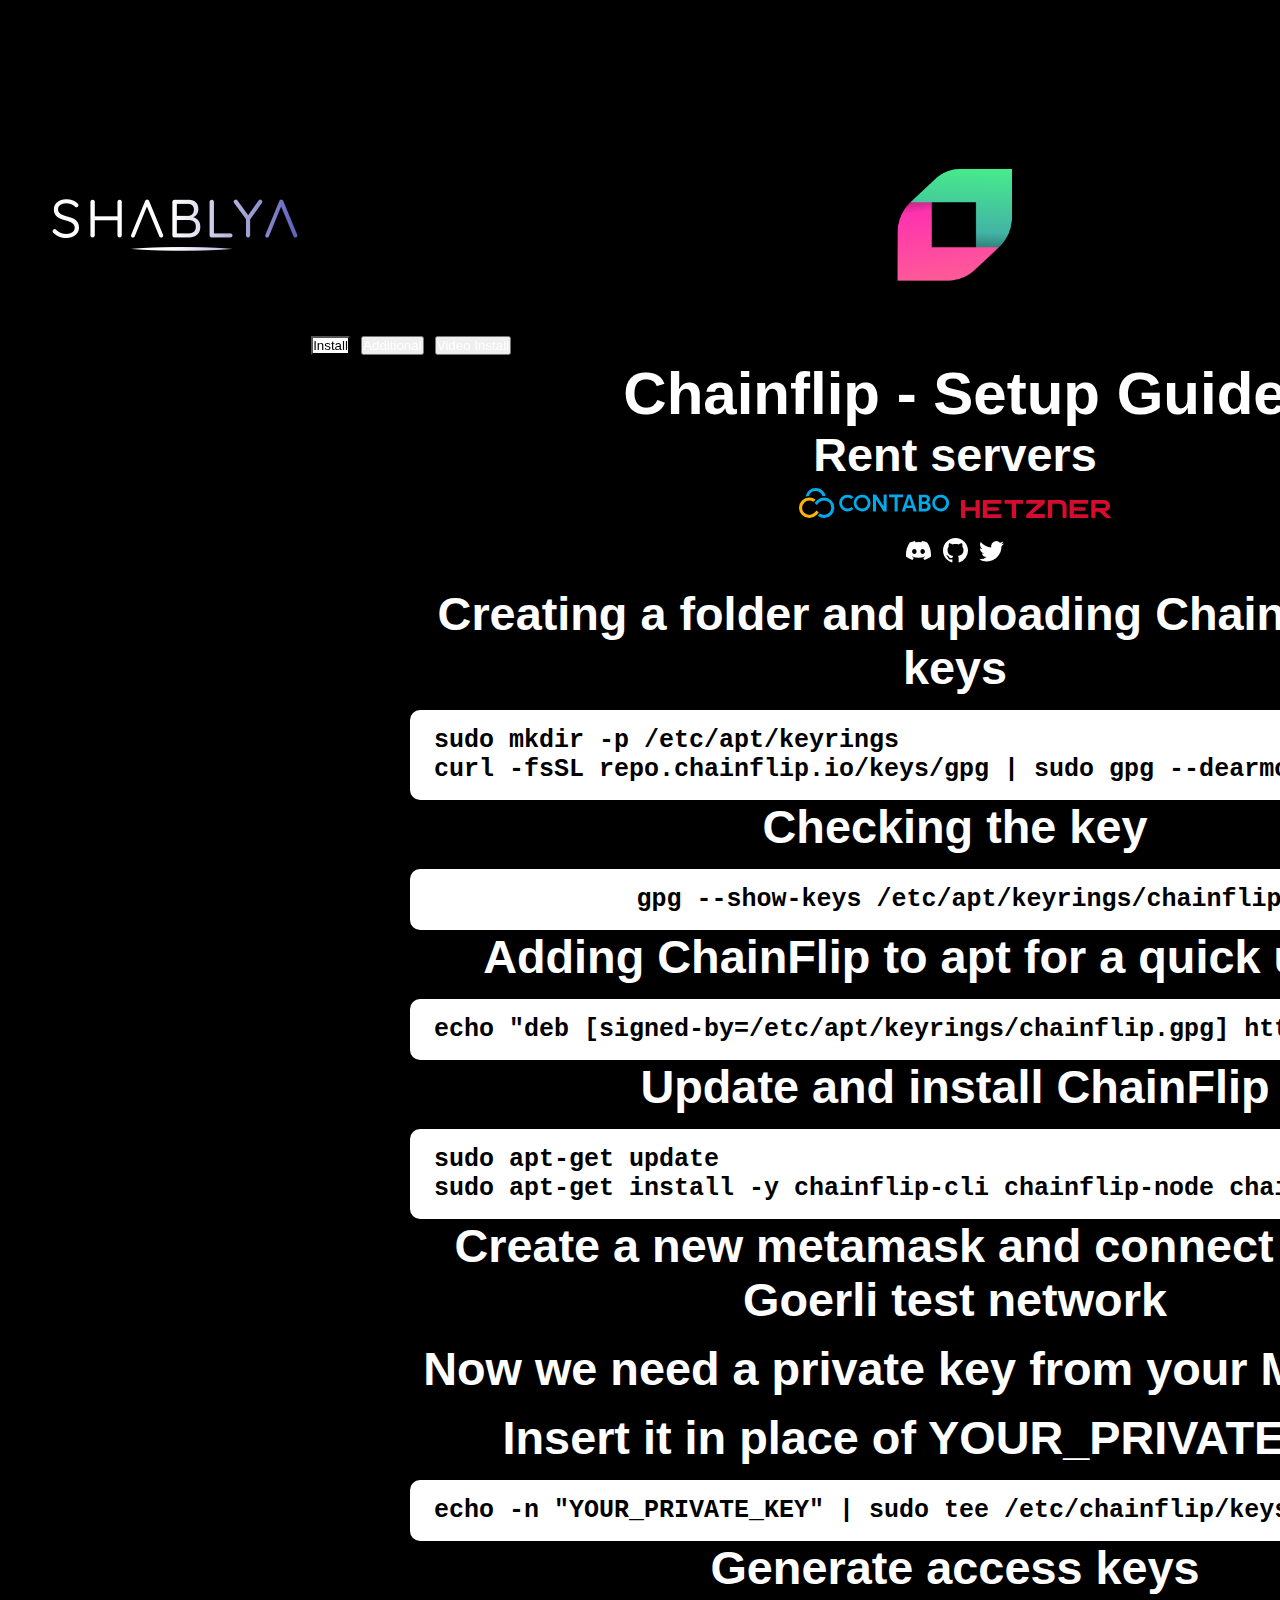
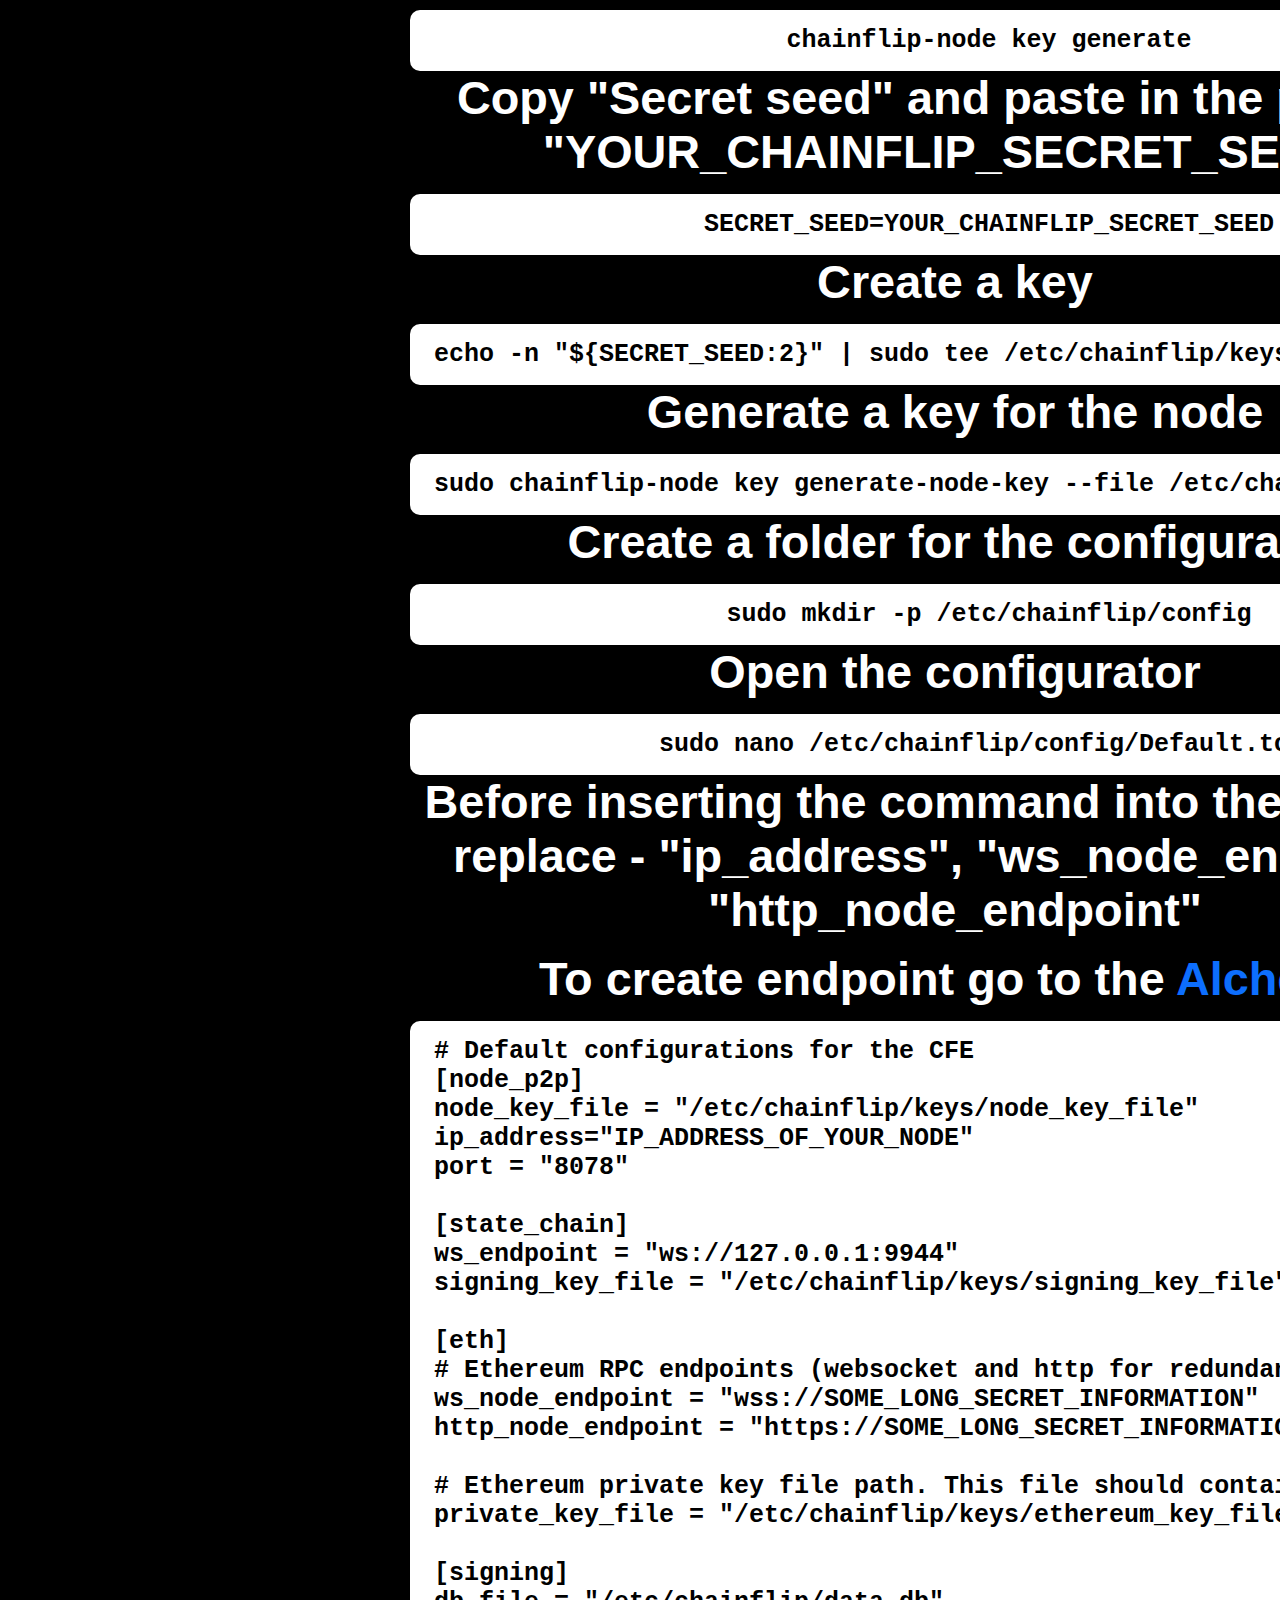
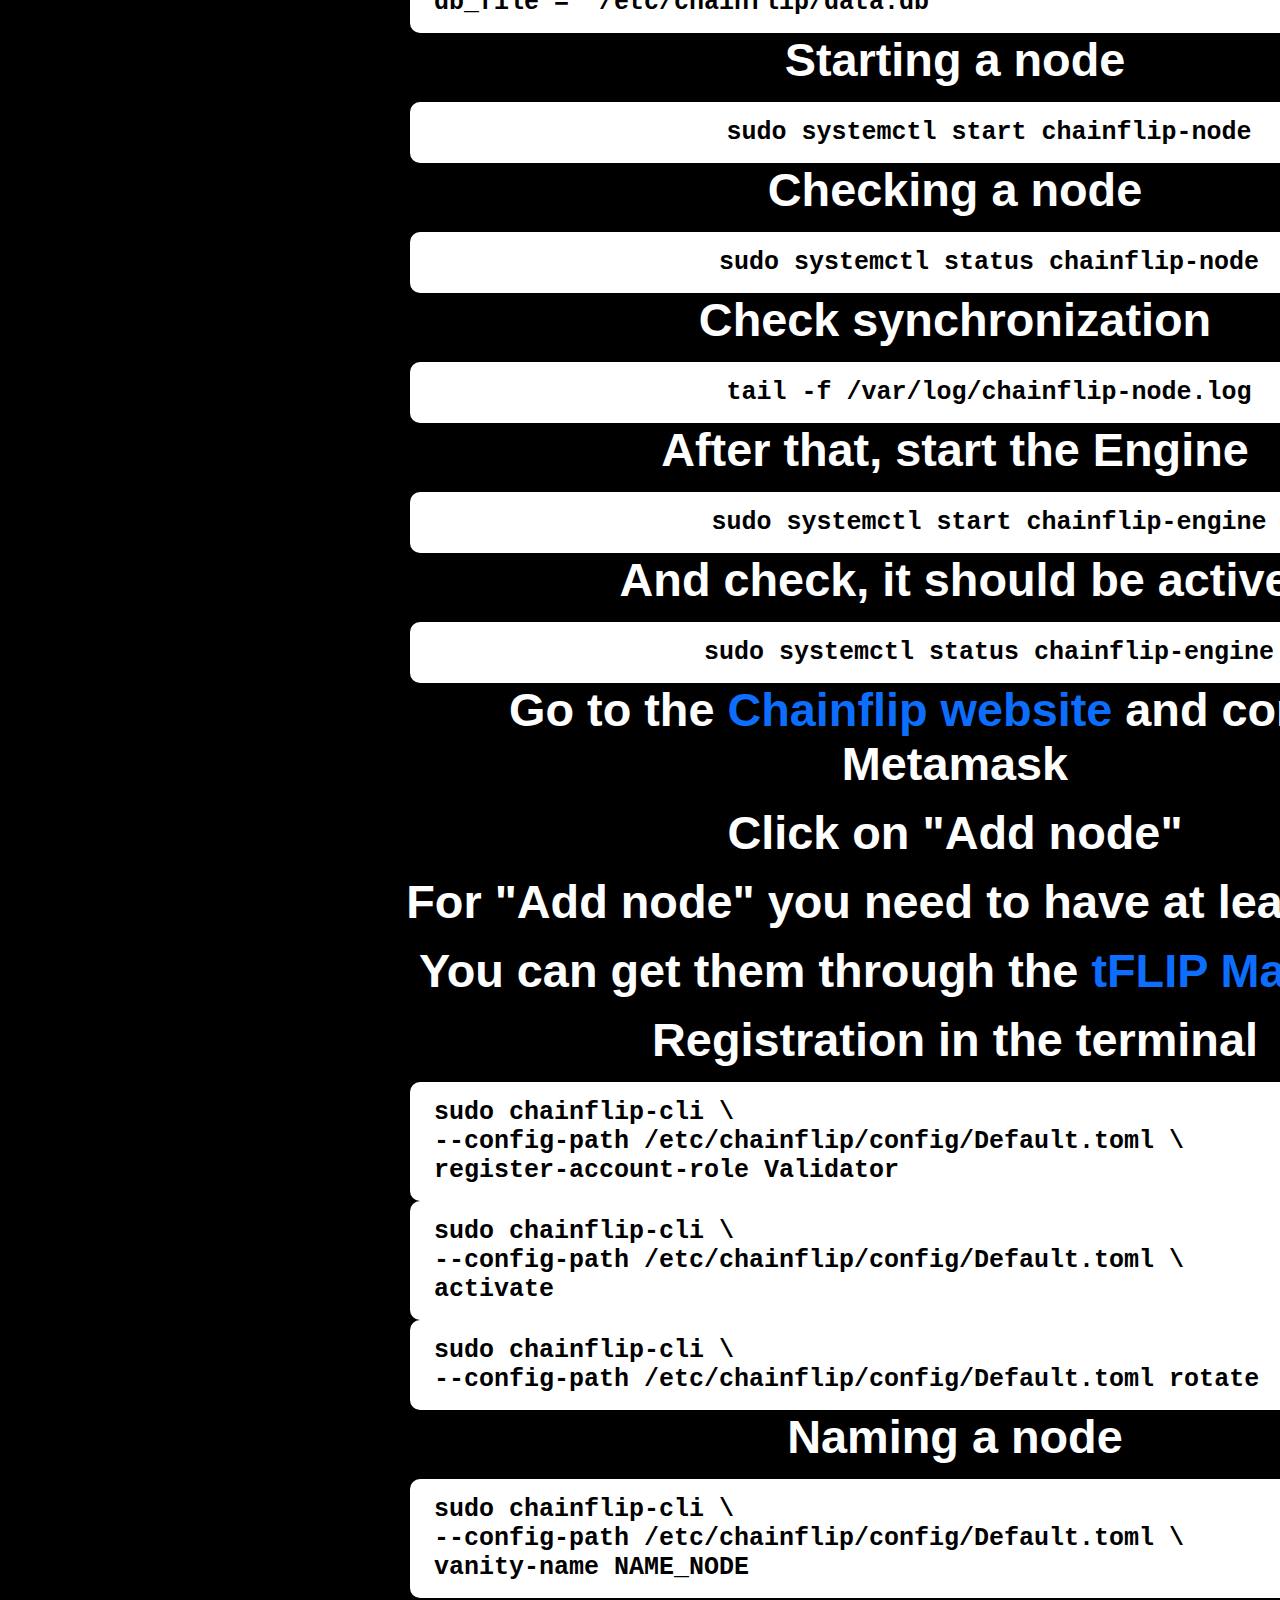
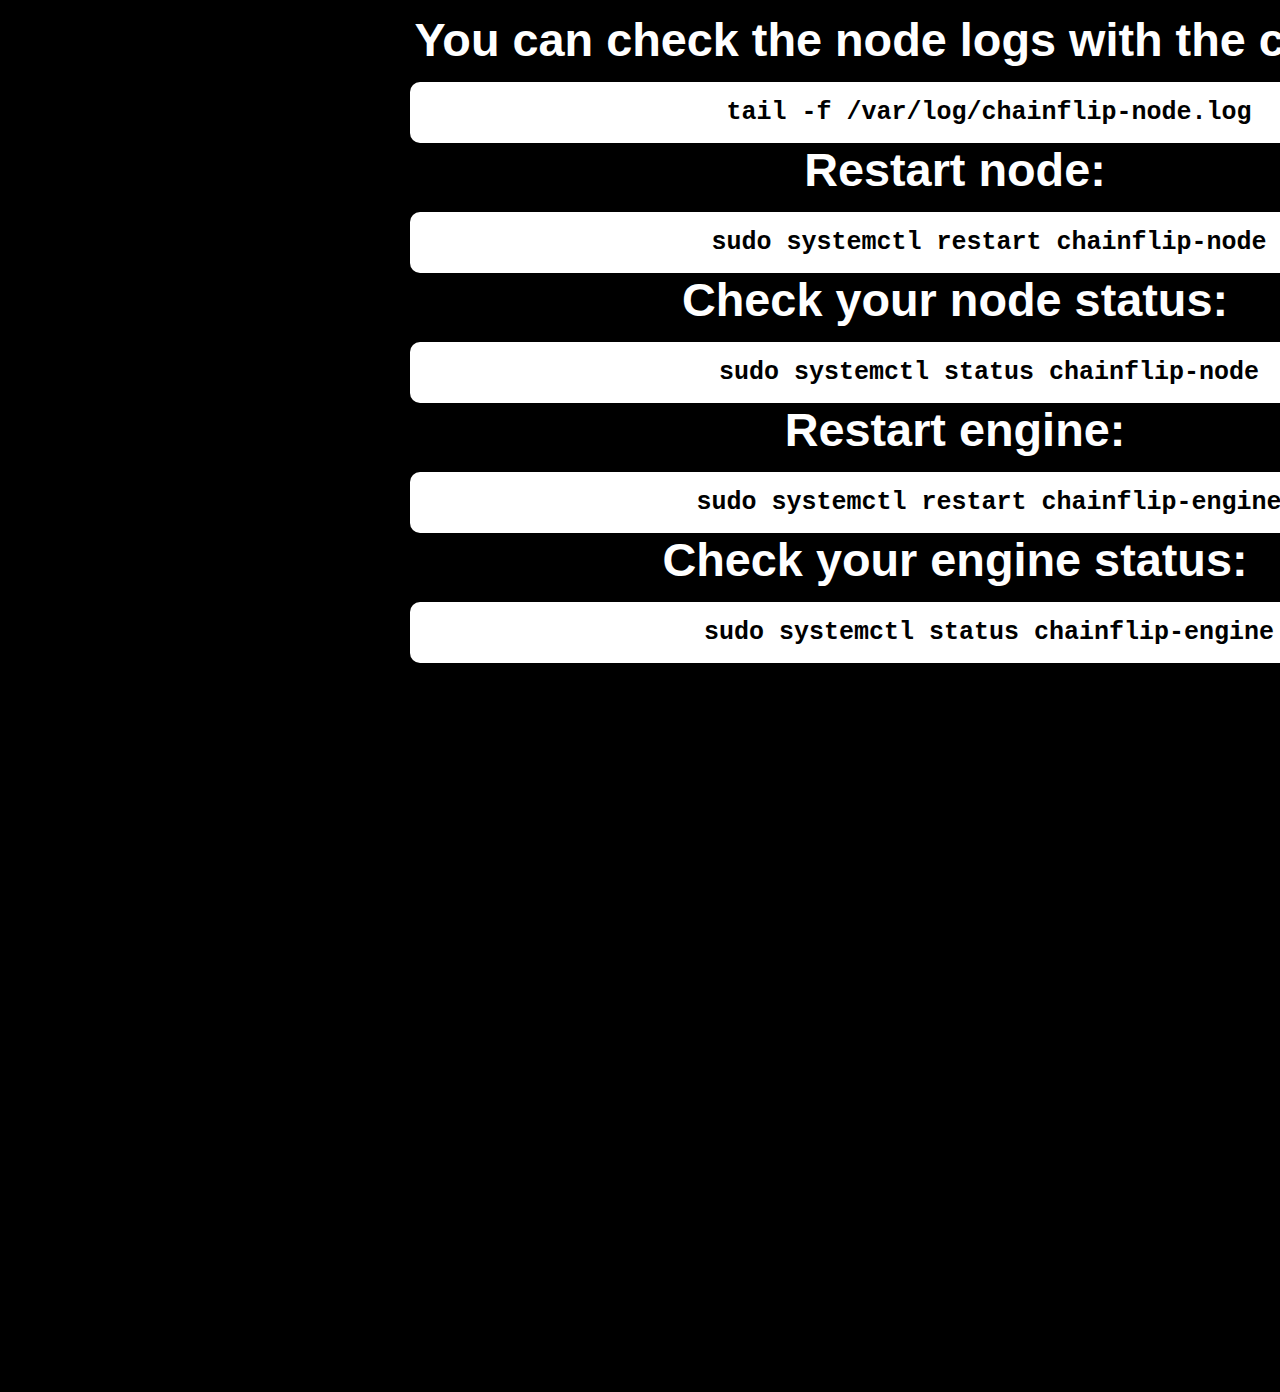
==== guide/chainflip_guide.html @ dfc10d65 "1" ====
<!DOCTYPE html>
<html lang="en">
  <head>
    <meta charset="UTF-8" />
    <meta http-equiv="X-UA-Compatible" content="IE=edge" />
    <meta name="viewport" content="width=device-width, initial-scale=1.0" />
    <link
      href="https://cdn.jsdelivr.net/npm/bootstrap@5.2.3/dist/css/bootstrap.min.css"
      rel="stylesheet"
      integrity="sha384-rbsA2VBKQhggwzxH7pPCaAqO46MgnOM80zW1RWuH61DGLwZJEdK2Kadq2F9CUG65"
      crossorigin="anonymous"
    />
    <link rel="stylesheet" href="/css/guide.css" />
    <title>Document</title>
  </head>
  <body>
    <div class="d-flex align-items-start">
      <div
        class="nav flex-column nav-pills me-3"
        id="v-pills-tab"
        role="tablist"
        aria-orientation="vertical"
      >
        <img src="../images/logo.png" alt="" />

        <button
          class="nav-link active"
          id="v-pills-messages-tab"
          data-bs-toggle="pill"
          data-bs-target="#v-pills-messages"
          type="button"
          role="tab"
          aria-controls="v-pills-messages"
          aria-selected="false"
        >
          Install
        </button>
        <button
          class="nav-link"
          id="v-pills-settings-tab"
          data-bs-toggle="pill"
          data-bs-target="#v-pills-settings"
          type="button"
          role="tab"
          aria-controls="v-pills-settings"
          aria-selected="false"
        >
          Additional
        </button>
        <button
          class="nav-link"
          id="v-pills-video-tab"
          data-bs-toggle="pill"
          data-bs-target="#v-pills-video"
          type="button"
          role="tab"
          aria-controls="v-pills-video"
          aria-selected="false"
        >
          Video Install
        </button>
      </div>
      <div class="tab-content" id="v-pills-tabContent">
        <div
          class="tab-pane fade show active"
          id="v-pills-messages"
          role="tabpanel"
          aria-labelledby="v-pills-messages-tab"
        >
          <div class="guide_info">
            <img
              src="../images/chainflip_logo.png"
              class="rounded-circle"
              alt="..."
            />
            <h2>Chainflip - Setup Guide</h2>

            <div class="guide_rent">
              <h3>Rent servers</h3>
              <a href="https://contabo.com/en/"
                ><img src="../images/contabo.svg" alt=""
              /></a>
              <a href="https://hetzner.cloud/?ref=LD1Z3CMZvXq4"
                ><img src="../images/hetzner.svg" alt=""
              /></a>
            </div>
            <a href="https://discord.com/invite/VG4MrDSGDV">
              <svg
                xmlns="http://www.w3.org/2000/svg"
                width="16"
                height="16"
                fill="currentColor"
                class="bi bi-discord"
                viewBox="0 0 16 16"
              >
                <path
                  d="M13.545 2.907a13.227 13.227 0 0 0-3.257-1.011.05.05 0 0 0-.052.025c-.141.25-.297.577-.406.833a12.19 12.19 0 0 0-3.658 0 8.258 8.258 0 0 0-.412-.833.051.051 0 0 0-.052-.025c-1.125.194-2.22.534-3.257 1.011a.041.041 0 0 0-.021.018C.356 6.024-.213 9.047.066 12.032c.001.014.01.028.021.037a13.276 13.276 0 0 0 3.995 2.02.05.05 0 0 0 .056-.019c.308-.42.582-.863.818-1.329a.05.05 0 0 0-.01-.059.051.051 0 0 0-.018-.011 8.875 8.875 0 0 1-1.248-.595.05.05 0 0 1-.02-.066.051.051 0 0 1 .015-.019c.084-.063.168-.129.248-.195a.05.05 0 0 1 .051-.007c2.619 1.196 5.454 1.196 8.041 0a.052.052 0 0 1 .053.007c.08.066.164.132.248.195a.051.051 0 0 1-.004.085 8.254 8.254 0 0 1-1.249.594.05.05 0 0 0-.03.03.052.052 0 0 0 .003.041c.24.465.515.909.817 1.329a.05.05 0 0 0 .056.019 13.235 13.235 0 0 0 4.001-2.02.049.049 0 0 0 .021-.037c.334-3.451-.559-6.449-2.366-9.106a.034.034 0 0 0-.02-.019Zm-8.198 7.307c-.789 0-1.438-.724-1.438-1.612 0-.889.637-1.613 1.438-1.613.807 0 1.45.73 1.438 1.613 0 .888-.637 1.612-1.438 1.612Zm5.316 0c-.788 0-1.438-.724-1.438-1.612 0-.889.637-1.613 1.438-1.613.807 0 1.451.73 1.438 1.613 0 .888-.631 1.612-1.438 1.612Z"
                />
              </svg>
            </a>
            <a href="https://github.com/NibiruChain/nibiru">
              <svg
                xmlns="http://www.w3.org/2000/svg"
                width="16"
                height="16"
                fill="currentColor"
                class="bi bi-github"
                viewBox="0 0 16 16"
              >
                <path
                  d="M8 0C3.58 0 0 3.58 0 8c0 3.54 2.29 6.53 5.47 7.59.4.07.55-.17.55-.38 0-.19-.01-.82-.01-1.49-2.01.37-2.53-.49-2.69-.94-.09-.23-.48-.94-.82-1.13-.28-.15-.68-.52-.01-.53.63-.01 1.08.58 1.23.82.72 1.21 1.87.87 2.33.66.07-.52.28-.87.51-1.07-1.78-.2-3.64-.89-3.64-3.95 0-.87.31-1.59.82-2.15-.08-.2-.36-1.02.08-2.12 0 0 .67-.21 2.2.82.64-.18 1.32-.27 2-.27.68 0 1.36.09 2 .27 1.53-1.04 2.2-.82 2.2-.82.44 1.1.16 1.92.08 2.12.51.56.82 1.27.82 2.15 0 3.07-1.87 3.75-3.65 3.95.29.25.54.73.54 1.48 0 1.07-.01 1.93-.01 2.2 0 .21.15.46.55.38A8.012 8.012 0 0 0 16 8c0-4.42-3.58-8-8-8z"
                />
              </svg>
            </a>
            <a href="https://twitter.com/NibiruChain">
              <svg
                xmlns="http://www.w3.org/2000/svg"
                width="16"
                height="16"
                fill="currentColor"
                class="bi bi-twitter"
                viewBox="0 0 16 16"
              >
                <path
                  d="M5.026 15c6.038 0 9.341-5.003 9.341-9.334 0-.14 0-.282-.006-.422A6.685 6.685 0 0 0 16 3.542a6.658 6.658 0 0 1-1.889.518 3.301 3.301 0 0 0 1.447-1.817 6.533 6.533 0 0 1-2.087.793A3.286 3.286 0 0 0 7.875 6.03a9.325 9.325 0 0 1-6.767-3.429 3.289 3.289 0 0 0 1.018 4.382A3.323 3.323 0 0 1 .64 6.575v.045a3.288 3.288 0 0 0 2.632 3.218 3.203 3.203 0 0 1-.865.115 3.23 3.23 0 0 1-.614-.057 3.283 3.283 0 0 0 3.067 2.277A6.588 6.588 0 0 1 .78 13.58a6.32 6.32 0 0 1-.78-.045A9.344 9.344 0 0 0 5.026 15z"
                />
              </svg>
            </a>
          </div>
          <div class="guide_install">
            <h3>Creating a folder and uploading Chainflip GPG keys</h3>
            <pre class="guide_code_large">
sudo mkdir -p /etc/apt/keyrings
curl -fsSL repo.chainflip.io/keys/gpg | sudo gpg --dearmor -o /etc/apt/keyrings/chainflip.gpg</pre
            >
            <h3>Checking the key</h3>
            <pre>gpg --show-keys /etc/apt/keyrings/chainflip.gpg</pre>
            <h3>Adding ChainFlip to apt for a quick update</h3>
            <pre>
echo "deb [signed-by=/etc/apt/keyrings/chainflip.gpg] https://repo.chainflip.io/perseverance/ focal main" | sudo tee /etc/apt/sources.list.d/chainflip.list</pre
            >
            <h3>Update and install ChainFlip</h3>
            <pre class="guide_code_large">
sudo apt-get update
sudo apt-get install -y chainflip-cli chainflip-node chainflip-engine</pre
            >
            <h3>
              Create a new metamask and connect it to the Goerli test network
            </h3>
            <h3>Now we need a private key from your Metamask</h3>
            <h3>Insert it in place of YOUR_PRIVATE_KEY</h3>

            <pre>
echo -n "YOUR_PRIVATE_KEY" | sudo tee /etc/chainflip/keys/ethereum_key_file</pre
            >
            <h3>Generate access keys</h3>

            <pre>chainflip-node key generate</pre>
            <h3>
              Copy "Secret seed" and paste in the place of
              "YOUR_CHAINFLIP_SECRET_SEED"
            </h3>
            <pre>SECRET_SEED=YOUR_CHAINFLIP_SECRET_SEED</pre>
            <h3>Create a key</h3>

            <pre>
echo -n "${SECRET_SEED:2}" | sudo tee /etc/chainflip/keys/signing_key_file</pre
            >

            <h3>Generate a key for the node</h3>

            <pre>
sudo chainflip-node key generate-node-key --file /etc/chainflip/keys/node_key_file</pre
            >

            <h3>Create a folder for the configurator</h3>
            <pre>sudo mkdir -p /etc/chainflip/config</pre>
            <h3>Open the configurator</h3>
            <pre>sudo nano /etc/chainflip/config/Default.toml</pre>
            <h3>
              Before inserting the command into the console, replace -
              "ip_address", "ws_node_endpoint", "http_node_endpoint"
              <h3>
                To create endpoint go to the
                <a class="out_link" href="https://www.alchemy.com/">Alchemy</a>
              </h3>
            </h3>
            <pre class="guide_code_large">
# Default configurations for the CFE
[node_p2p]
node_key_file = "/etc/chainflip/keys/node_key_file"
ip_address="IP_ADDRESS_OF_YOUR_NODE"
port = "8078"
           
[state_chain]
ws_endpoint = "ws://127.0.0.1:9944"
signing_key_file = "/etc/chainflip/keys/signing_key_file"
            
[eth]
# Ethereum RPC endpoints (websocket and http for redundancy).
ws_node_endpoint = "wss://SOME_LONG_SECRET_INFORMATION"
http_node_endpoint = "https://SOME_LONG_SECRET_INFORMATION"
         
# Ethereum private key file path. This file should contain a hex-encoded private key.
private_key_file = "/etc/chainflip/keys/ethereum_key_file"
             
[signing]
db_file = "/etc/chainflip/data.db"</pre
            >

            <h3>Starting a node</h3>
            <pre>sudo systemctl start chainflip-node</pre>
            <h3>Checking a node</h3>
            <pre>sudo systemctl status chainflip-node</pre>
            <h3>Check synchronization</h3>
            <pre>tail -f /var/log/chainflip-node.log</pre>
            <h3>After that, start the Engine</h3>
            <pre>sudo systemctl start chainflip-engine</pre>
            <h3>And check, it should be active</h3>
            <pre>sudo systemctl status chainflip-engine</pre>
            <h3>
              Go to the
              <a
                class="out_link"
                href="https://stake-perseverance.chainflip.io/auctions"
                >Chainflip website</a
              >
              and connect Metamask
            </h3>
            <h3>Click on "Add node"</h3>
            <h3>For "Add node" you need to have at least 10 FLIP</h3>
            <h3>
              You can get them through the
              <a class="out_link" href="https://tflip-dex.thunderhead.world/"
                >tFLIP Marketplace</a
              >
            </h3>
            <h3>Registration in the terminal</h3>
            <pre class="guide_code_large">
sudo chainflip-cli \
--config-path /etc/chainflip/config/Default.toml \
register-account-role Validator</pre
            >
            <pre class="guide_code_large">
sudo chainflip-cli \
--config-path /etc/chainflip/config/Default.toml \
activate</pre
            >
            <pre class="guide_code_large">
sudo chainflip-cli \
--config-path /etc/chainflip/config/Default.toml rotate</pre
            >
            <h3>Naming a node</h3>
            <pre class="guide_code_large">
sudo chainflip-cli \
--config-path /etc/chainflip/config/Default.toml \
vanity-name NAME_NODE</pre
            >
          </div>
        </div>
        <div
          class="tab-pane fade"
          id="v-pills-settings"
          role="tabpanel"
          aria-labelledby="v-pills-settings-tab"
        >
          <div class="guide_install">
            <h3>You can check the node logs with the command:</h3>
            <pre>tail -f /var/log/chainflip-node.log</pre>
            <h3>Restart node:</h3>
            <pre>sudo systemctl restart chainflip-node</pre>
            <h3>Check your node status:</h3>
            <pre>sudo systemctl status chainflip-node</pre>
            <h3>Restart engine:</h3>
            <pre>sudo systemctl restart chainflip-engine</pre>
            <h3>Check your engine status:</h3>
            <pre>sudo systemctl status chainflip-engine</pre>
          </div>
        </div>
        <div
          class="tab-pane fade"
          id="v-pills-video"
          role="tabpanel"
          aria-labelledby="v-pills-video-tab"
        >
          <div class="embed-responsive embed-responsive-16by9">
            <iframe
              class="embed-responsive-item"
              allowfullscreen
              width="1280"
              height="720"
              src="https://www.youtube.com/embed/2dUL86GOAIg"
              title="CHAINFLIP - УСТАНОВКА НОДЫ - TESTNET"
              frameborder="0"
              allow="accelerometer; autoplay; clipboard-write; encrypted-media; gyroscope; picture-in-picture"
            ></iframe>
          </div>
        </div>
      </div>
    </div>

    <script
      src="https://cdn.jsdelivr.net/npm/bootstrap@5.2.3/dist/js/bootstrap.bundle.min.js"
      integrity="sha384-kenU1KFdBIe4zVF0s0G1M5b4hcpxyD9F7jL+jjXkk+Q2h455rYXK/7HAuoJl+0I4"
      crossorigin="anonymous"
    ></script>
  </body>
</html>
---- css/guide.css ----
* {
    margin: 0;
    padding: 0;
}

body {
    background-color: black!important;
    font-family: 'Montserrat', sans-serif;
    overflow-x: hidden;
}



.nav-link { 
    color: white!important;
    font-family: 'Montserrat', sans-serif;
    
}

.nav-link:hover {
    color: #adb5bd!important;
    
}

.logo_shablya img {
    height: 50vh;
}

.nav_shablya_links {
    border-color: red!important;
}

#guide_navs {
    margin-left: 100px!important;
}



img {
    width: 250px;
    align-items: center;
}


.nav-pills .nav-link.active, .nav-pills .show>.nav-link {
    background-color: white;
}

.nav-link.active {
    color: black!important;
}


.tab-content {
    margin-left: 50px;
    margin-top: 100px;
    width: 100%;
    text-align: center;
    padding-left: 280px;
    color: white;
}

svg {
    width: 25px;
    height: 25px;
}



.d-flex {
    margin-left: 50px;
    font-size: 40px;
    text-align: start;
    
}

.row {
    margin-top: 0px!important;
}




#v-pills-tab {
    position: fixed;
    
}

.guide_install {
    margin-top: 15px;
    margin-right: 100px;
    margin-left: 20px;
    
}

.out_link {
    color: #0d6efd!important;
}


a {
    color: #fff!important;
    text-decoration: none!important;
    
}

a:hover {
    color: gray!important;
    text-decoration: none!important;
    
}


.guide_info {
    margin-left: 20px;
    margin-right: 100px;
}

.guide_install h3 {
    margin-bottom: 15px;
}




.guide_install pre {
    font-size: 25px;
    background-color: #fff;
    color: #000;
    padding: 1rem 1.5rem;
    width: 100%;
    font-weight: 700;
    border-radius: 10px;
    margin-left: 10px;

}

.guide_img {
    width: auto;
    margin-bottom: 20px;

}

.guide_code_large {
    text-align: start;
}

.guide_rent img {
    width: 150px;
}



body::-webkit-scrollbar {
    width: 12px;               /* width of the entire scrollbar */
  }
  
  body::-webkit-scrollbar-track {
    background: rgb(0, 0, 0);        /* color of the tracking area */
  }
  
  body::-webkit-scrollbar-thumb {
    background-color: #fff;    /* color of the scroll thumb */
    border-radius: 20px;       /* roundness of the scroll thumb */
    border: 3px solid #000;  /* creates padding around scroll thumb */
  }

 
  @media(max-width:961px) {
    .d-flex {
        margin-left: 10px;
        font-size: 15px;
    }
    img {
        width:105px;
        align-items: center;
    }

    .tab-content {
        margin-left: 50px;
        margin-top: 20px;
        width: 100%;
        text-align: center;
        padding-left: 70px;
    }

    .tab-pane h2, h3 {
        font-size: 15px;
    }

    .guide_install pre {
        font-size: 10px;
    }

    .guide_img {
        width: 230px;
    }

    .guide_rent img {
        width: 100px;
        margin-left: 5px;
        margin-bottom: 10px;
    }
    
    iframe {
        width: 230px;
        height: 230px;
    }
    
  }
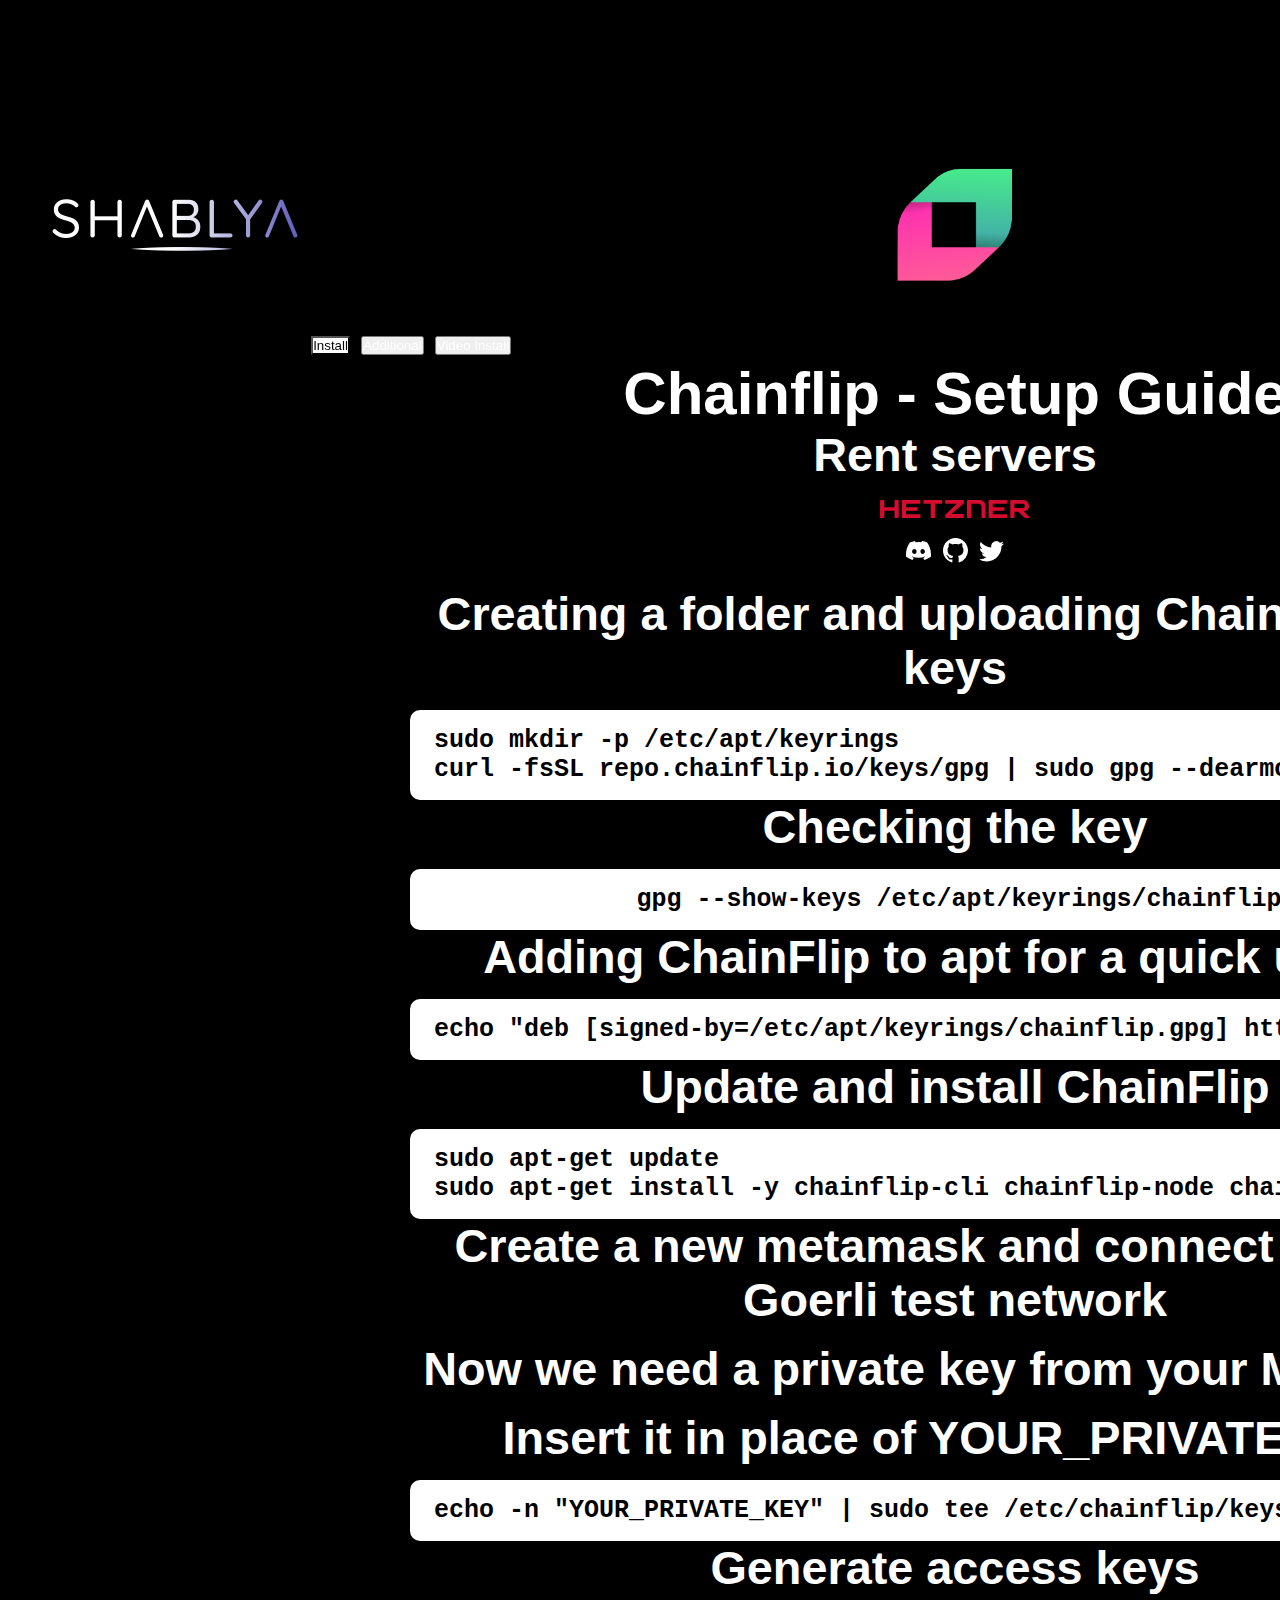
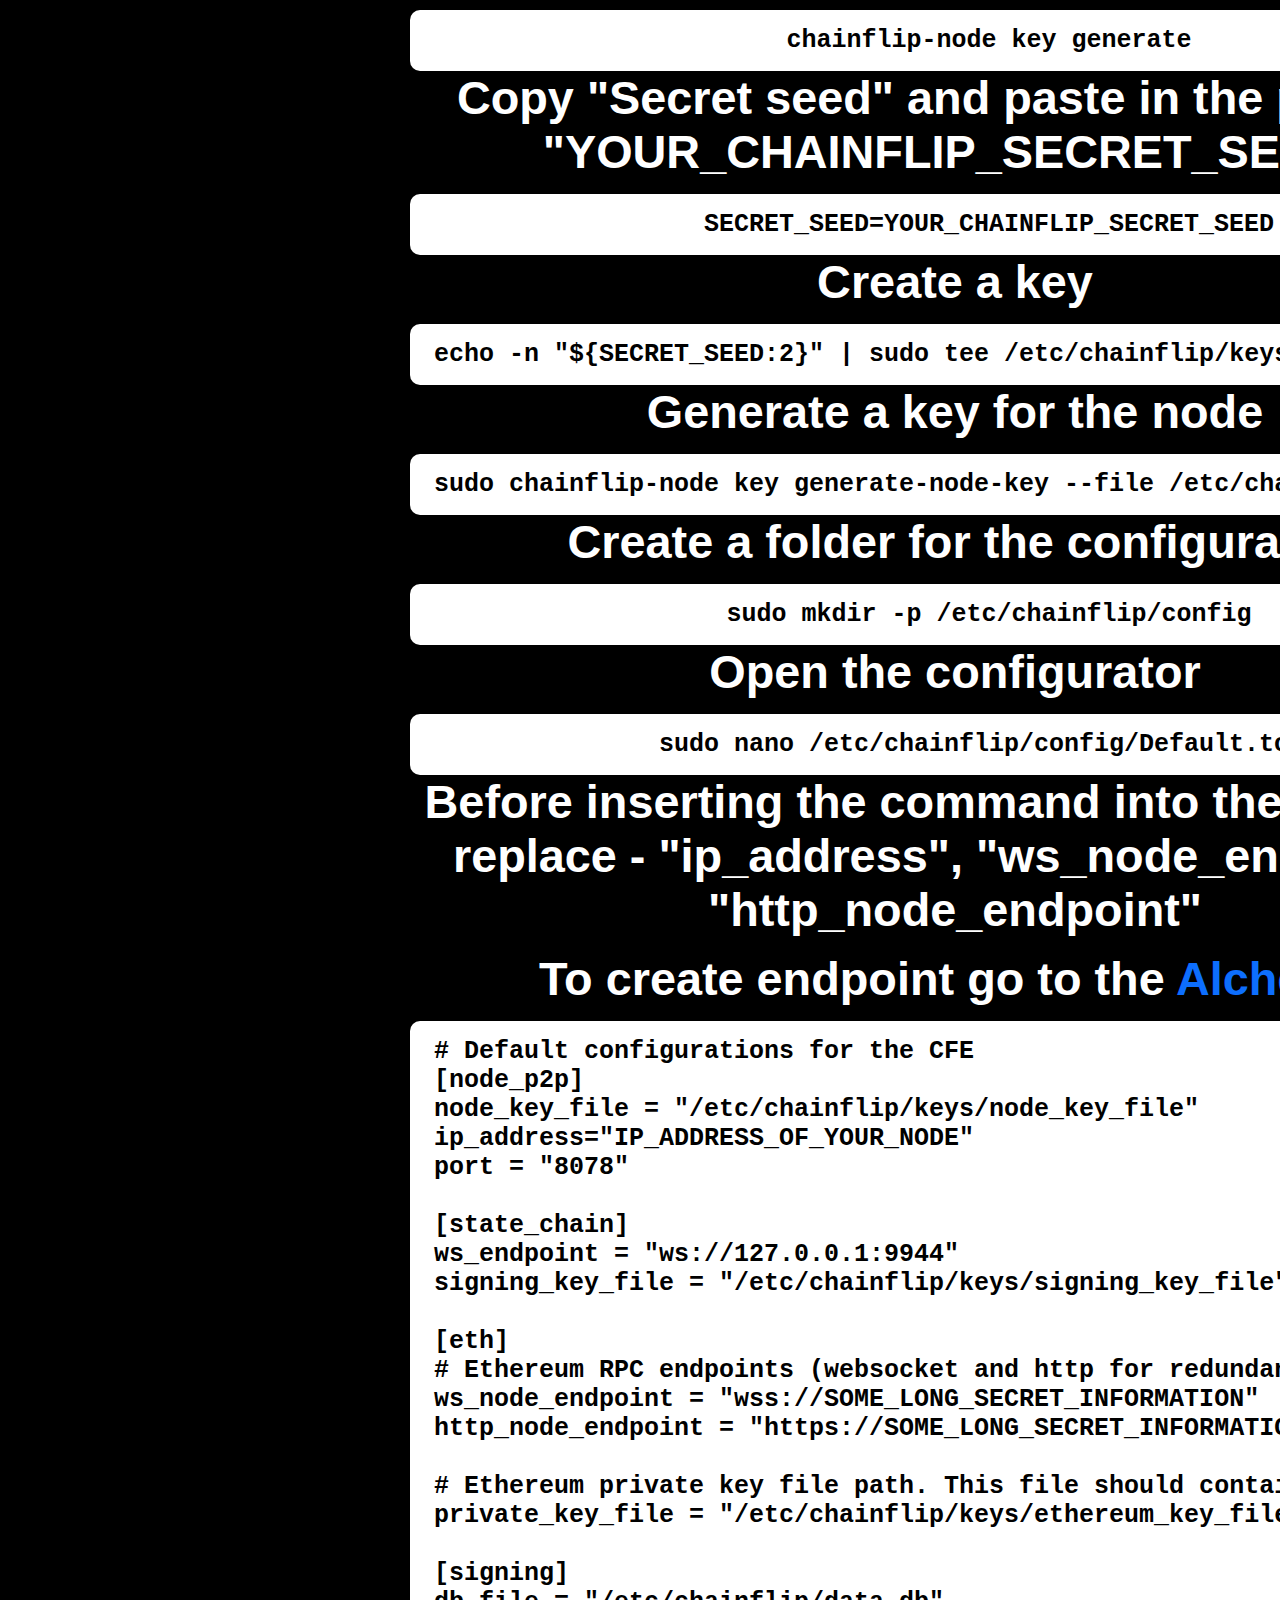
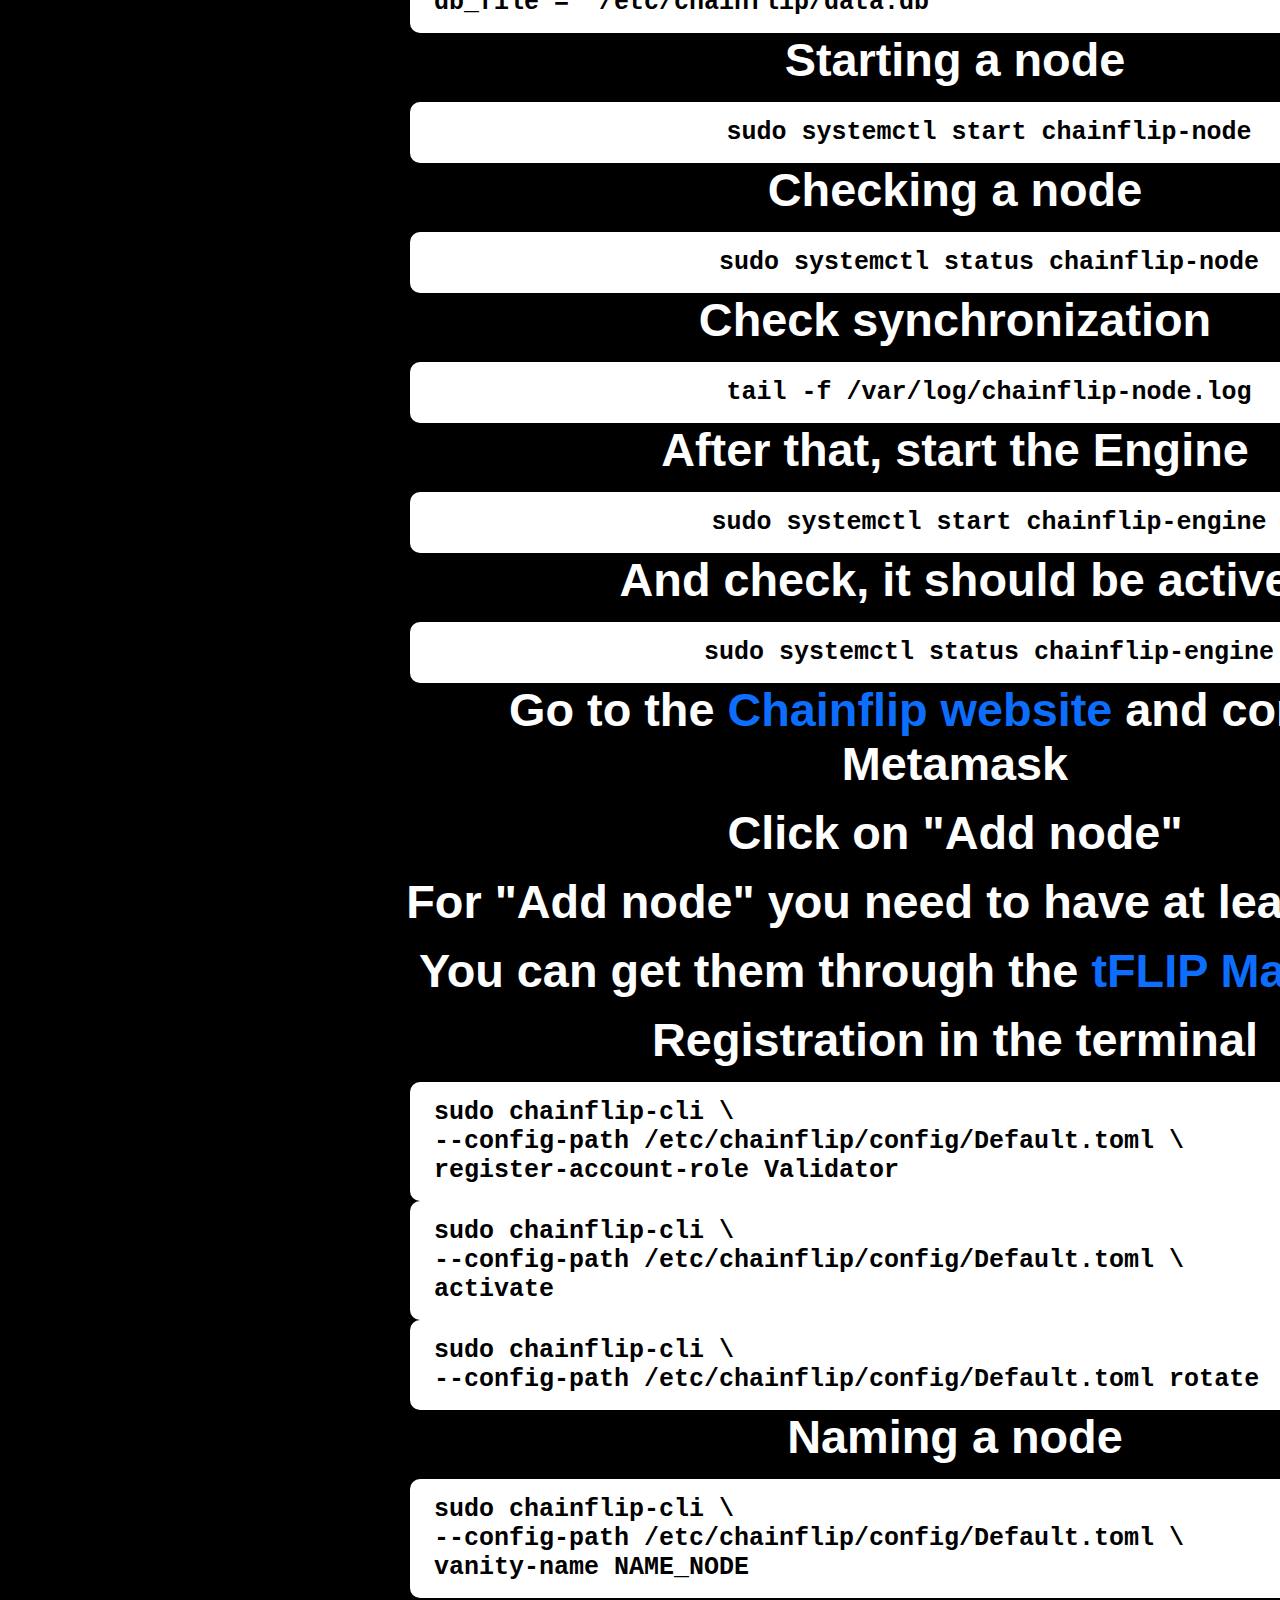
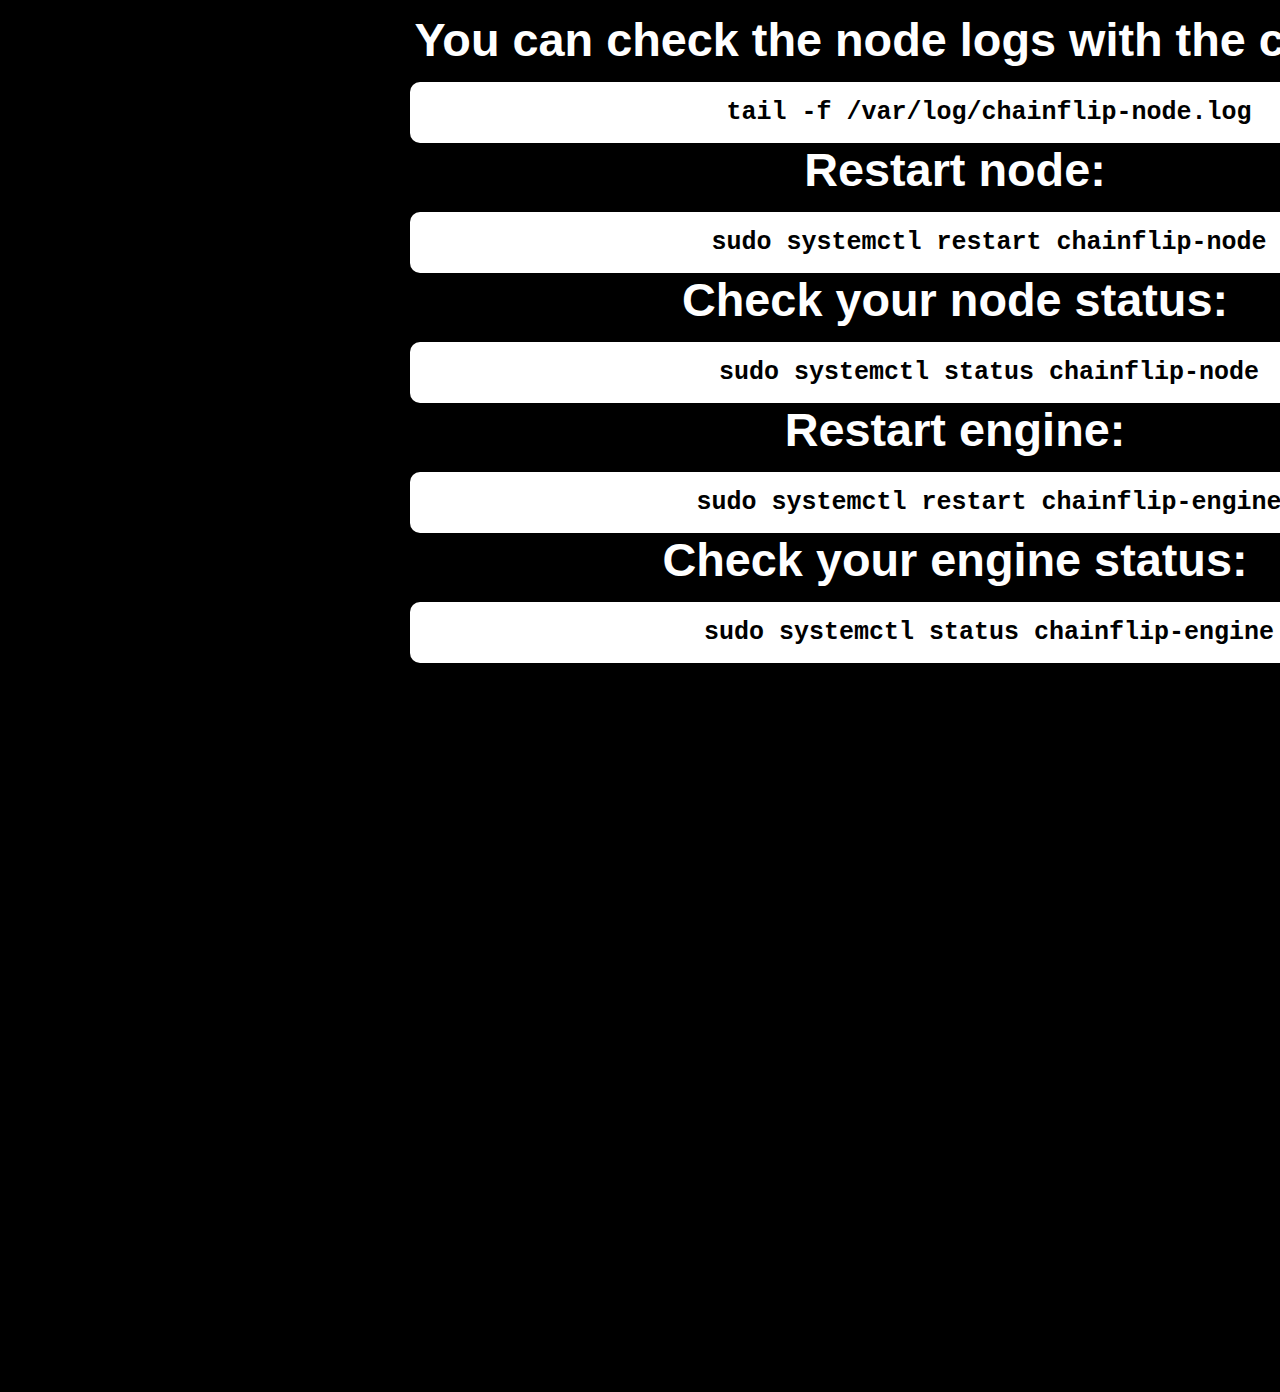
==== commit 3e03a4f4: "1" ====
--- a/guide/chainflip_guide.html
+++ b/guide/chainflip_guide.html
@@ -10,7 +10,7 @@
       integrity="sha384-rbsA2VBKQhggwzxH7pPCaAqO46MgnOM80zW1RWuH61DGLwZJEdK2Kadq2F9CUG65"
       crossorigin="anonymous"
     />
-    <link rel="stylesheet" href="/css/guide.css" />
+    <link rel="stylesheet" href="../css/guide.css" />
     <title>Document</title>
   </head>
   <body>
@@ -21,7 +21,7 @@
         role="tablist"
         aria-orientation="vertical"
       >
-        <img src="../images/logo.png" alt="" />
+        <a href="../index.html"><img src="../images/logo.png" alt="" /></a>
 
         <button
           class="nav-link active"
@@ -77,9 +77,7 @@
 
             <div class="guide_rent">
               <h3>Rent servers</h3>
-              <a href="https://contabo.com/en/"
-                ><img src="../images/contabo.svg" alt=""
-              /></a>
+
               <a href="https://hetzner.cloud/?ref=LD1Z3CMZvXq4"
                 ><img src="../images/hetzner.svg" alt=""
               /></a>
--- a/css/guide.css
+++ b/css/guide.css
@@ -1,210 +1,183 @@
 * {
-    margin: 0;
-    padding: 0;
+  margin: 0;
+  padding: 0;
 }
 
 body {
-    background-color: black!important;
-    font-family: 'Montserrat', sans-serif;
-    overflow-x: hidden;
+  background-color: black !important;
+  font-family: "Montserrat", sans-serif;
+  overflow-x: hidden;
 }
 
-
-
-.nav-link { 
-    color: white!important;
-    font-family: 'Montserrat', sans-serif;
-    
+.nav-link {
+  color: white !important;
+  font-family: "Montserrat", sans-serif;
 }
 
 .nav-link:hover {
-    color: #adb5bd!important;
-    
+  color: #adb5bd !important;
 }
 
 .logo_shablya img {
-    height: 50vh;
+  height: 50vh;
 }
 
 .nav_shablya_links {
-    border-color: red!important;
+  border-color: red !important;
 }
 
 #guide_navs {
-    margin-left: 100px!important;
+  margin-left: 100px !important;
 }
 
-
-
 img {
-    width: 250px;
-    align-items: center;
+  width: 250px;
+  align-items: center;
 }
 
-
-.nav-pills .nav-link.active, .nav-pills .show>.nav-link {
-    background-color: white;
+.nav-pills .nav-link.active,
+.nav-pills .show > .nav-link {
+  background-color: white;
 }
 
 .nav-link.active {
-    color: black!important;
+  color: black !important;
 }
 
-
 .tab-content {
-    margin-left: 50px;
-    margin-top: 100px;
-    width: 100%;
-    text-align: center;
-    padding-left: 280px;
-    color: white;
+  margin-left: 50px;
+  margin-top: 100px;
+  width: 100%;
+  text-align: center;
+  padding-left: 280px;
+  color: white;
 }
 
 svg {
-    width: 25px;
-    height: 25px;
+  width: 25px;
+  height: 25px;
 }
 
-
-
 .d-flex {
-    margin-left: 50px;
-    font-size: 40px;
-    text-align: start;
-    
+  margin-left: 50px;
+  font-size: 40px;
+  text-align: start;
 }
 
 .row {
-    margin-top: 0px!important;
+  margin-top: 0px !important;
 }
 
-
-
-
 #v-pills-tab {
-    position: fixed;
-    
+  position: fixed;
 }
 
 .guide_install {
-    margin-top: 15px;
-    margin-right: 100px;
-    margin-left: 20px;
-    
+  margin-top: 15px;
+  margin-right: 100px;
+  margin-left: 20px;
 }
 
 .out_link {
-    color: #0d6efd!important;
+  color: #0d6efd !important;
 }
 
-
 a {
-    color: #fff!important;
-    text-decoration: none!important;
-    
+  color: #fff !important;
+  text-decoration: none !important;
 }
 
 a:hover {
-    color: gray!important;
-    text-decoration: none!important;
-    
+  color: gray !important;
+  text-decoration: none !important;
 }
 
-
 .guide_info {
-    margin-left: 20px;
-    margin-right: 100px;
+  margin-left: 20px;
+  margin-right: 100px;
 }
 
 .guide_install h3 {
-    margin-bottom: 15px;
+  margin-bottom: 15px;
 }
 
-
-
-
 .guide_install pre {
-    font-size: 25px;
-    background-color: #fff;
-    color: #000;
-    padding: 1rem 1.5rem;
-    width: 100%;
-    font-weight: 700;
-    border-radius: 10px;
-    margin-left: 10px;
-
+  font-size: 25px;
+  background-color: #fff;
+  color: #000;
+  padding: 1rem 1.5rem;
+  width: 100%;
+  font-weight: 700;
+  border-radius: 10px;
+  margin-left: 10px;
 }
 
 .guide_img {
-    width: auto;
-    margin-bottom: 20px;
-
+  width: auto;
+  margin-bottom: 20px;
 }
 
 .guide_code_large {
-    text-align: start;
+  text-align: start;
 }
 
 .guide_rent img {
-    width: 150px;
+  width: 150px;
 }
 
+body::-webkit-scrollbar {
+  width: 12px; /* width of the entire scrollbar */
+}
 
+body::-webkit-scrollbar-track {
+  background: rgb(0, 0, 0); /* color of the tracking area */
+}
 
-body::-webkit-scrollbar {
-    width: 12px;               /* width of the entire scrollbar */
+body::-webkit-scrollbar-thumb {
+  background-color: #fff; /* color of the scroll thumb */
+  border-radius: 20px; /* roundness of the scroll thumb */
+  border: 3px solid #000; /* creates padding around scroll thumb */
+}
+
+@media (max-width: 961px) {
+  .d-flex {
+    margin-left: 10px;
+    font-size: 15px;
   }
-  
-  body::-webkit-scrollbar-track {
-    background: rgb(0, 0, 0);        /* color of the tracking area */
-  }
-  
-  body::-webkit-scrollbar-thumb {
-    background-color: #fff;    /* color of the scroll thumb */
-    border-radius: 20px;       /* roundness of the scroll thumb */
-    border: 3px solid #000;  /* creates padding around scroll thumb */
+  img {
+    width: 105px;
+    align-items: center;
   }
 
- 
-  @media(max-width:961px) {
-    .d-flex {
-        margin-left: 10px;
-        font-size: 15px;
-    }
-    img {
-        width:105px;
-        align-items: center;
-    }
+  .tab-content {
+    margin-left: 50px;
+    margin-top: 20px;
+    width: 100%;
+    text-align: center;
+    padding-left: 70px;
+  }
 
-    .tab-content {
-        margin-left: 50px;
-        margin-top: 20px;
-        width: 100%;
-        text-align: center;
-        padding-left: 70px;
-    }
+  .tab-pane h2,
+  h3 {
+    font-size: 15px;
+  }
 
-    .tab-pane h2, h3 {
-        font-size: 15px;
-    }
+  .guide_install pre {
+    font-size: 10px;
+  }
 
-    .guide_install pre {
-        font-size: 10px;
-    }
+  .guide_img {
+    width: 230px;
+  }
 
-    .guide_img {
-        width: 230px;
-    }
+  .guide_rent img {
+    width: 100px;
+    margin-left: 5px;
+    margin-bottom: 10px;
+  }
 
-    .guide_rent img {
-        width: 100px;
-        margin-left: 5px;
-        margin-bottom: 10px;
-    }
-    
-    iframe {
-        width: 230px;
-        height: 230px;
-    }
-    
-  }+  iframe {
+    width: 230px;
+    height: 230px;
+  }
+}
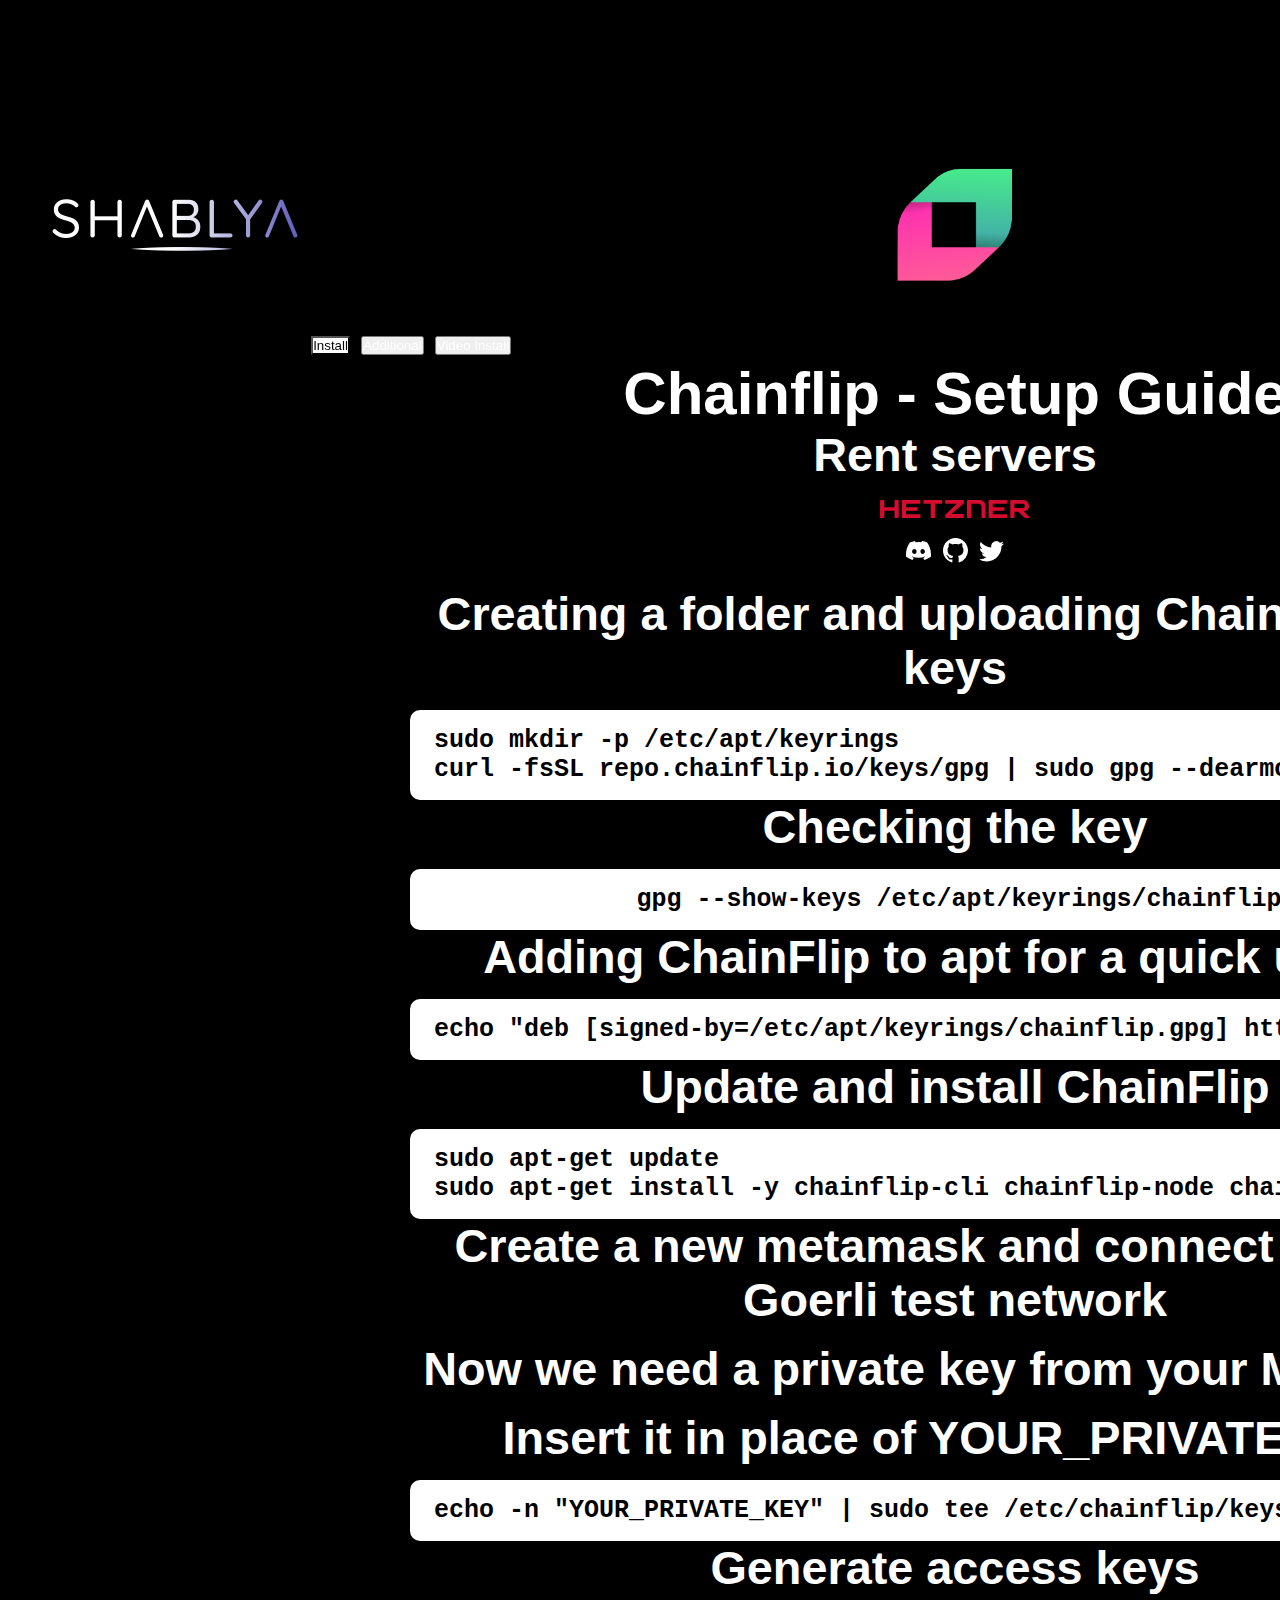
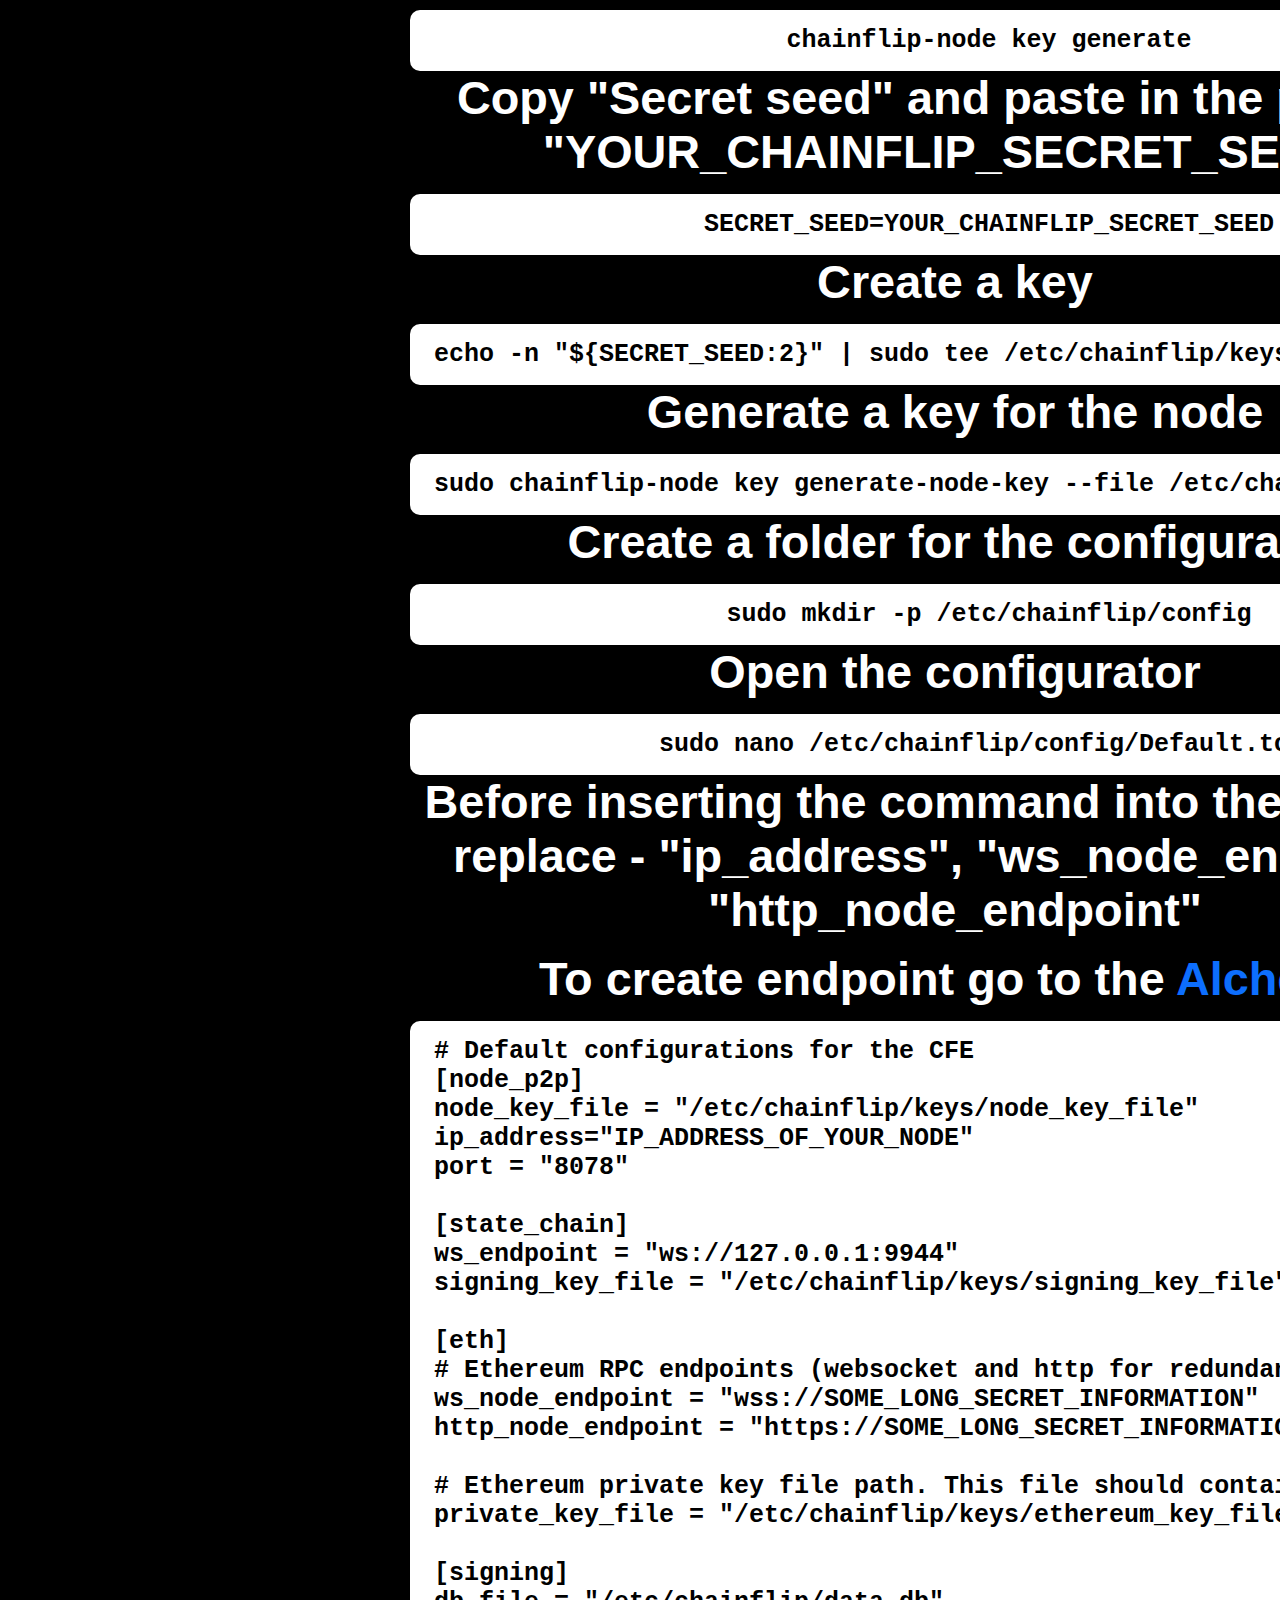
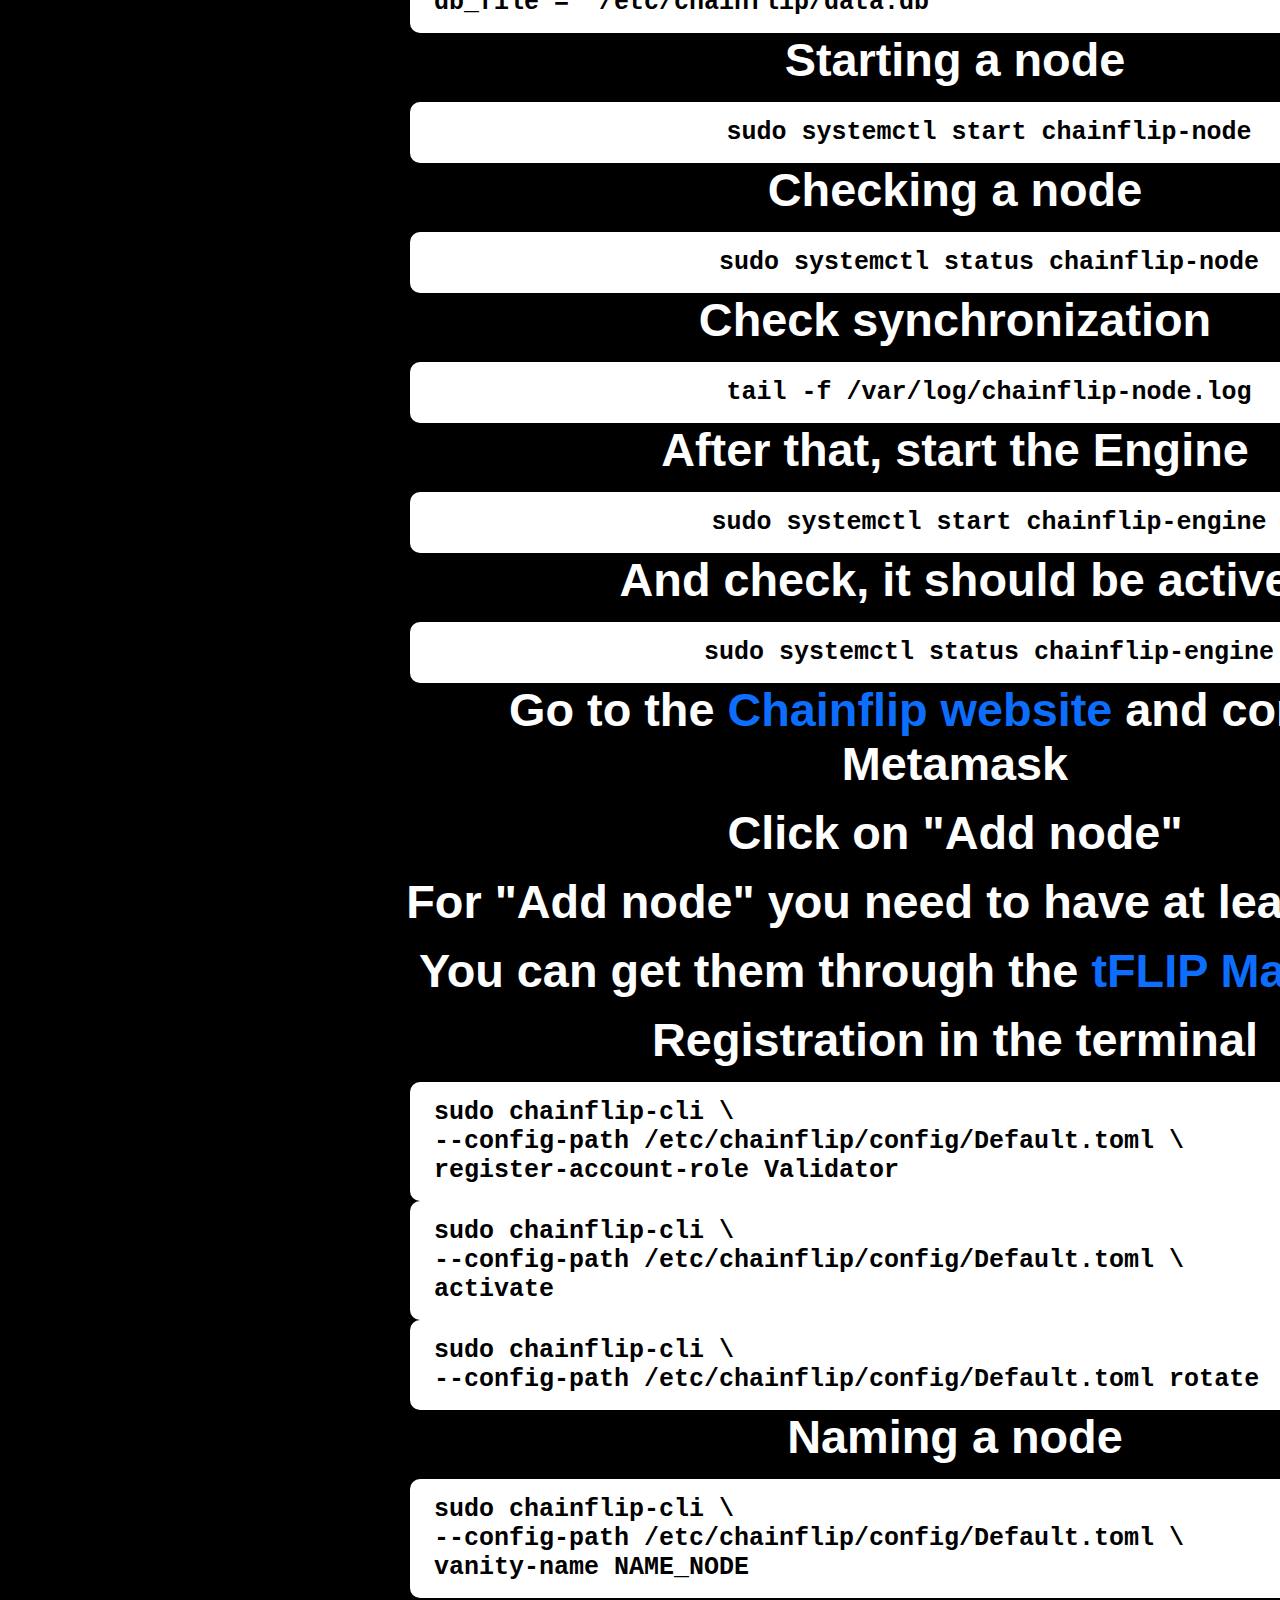
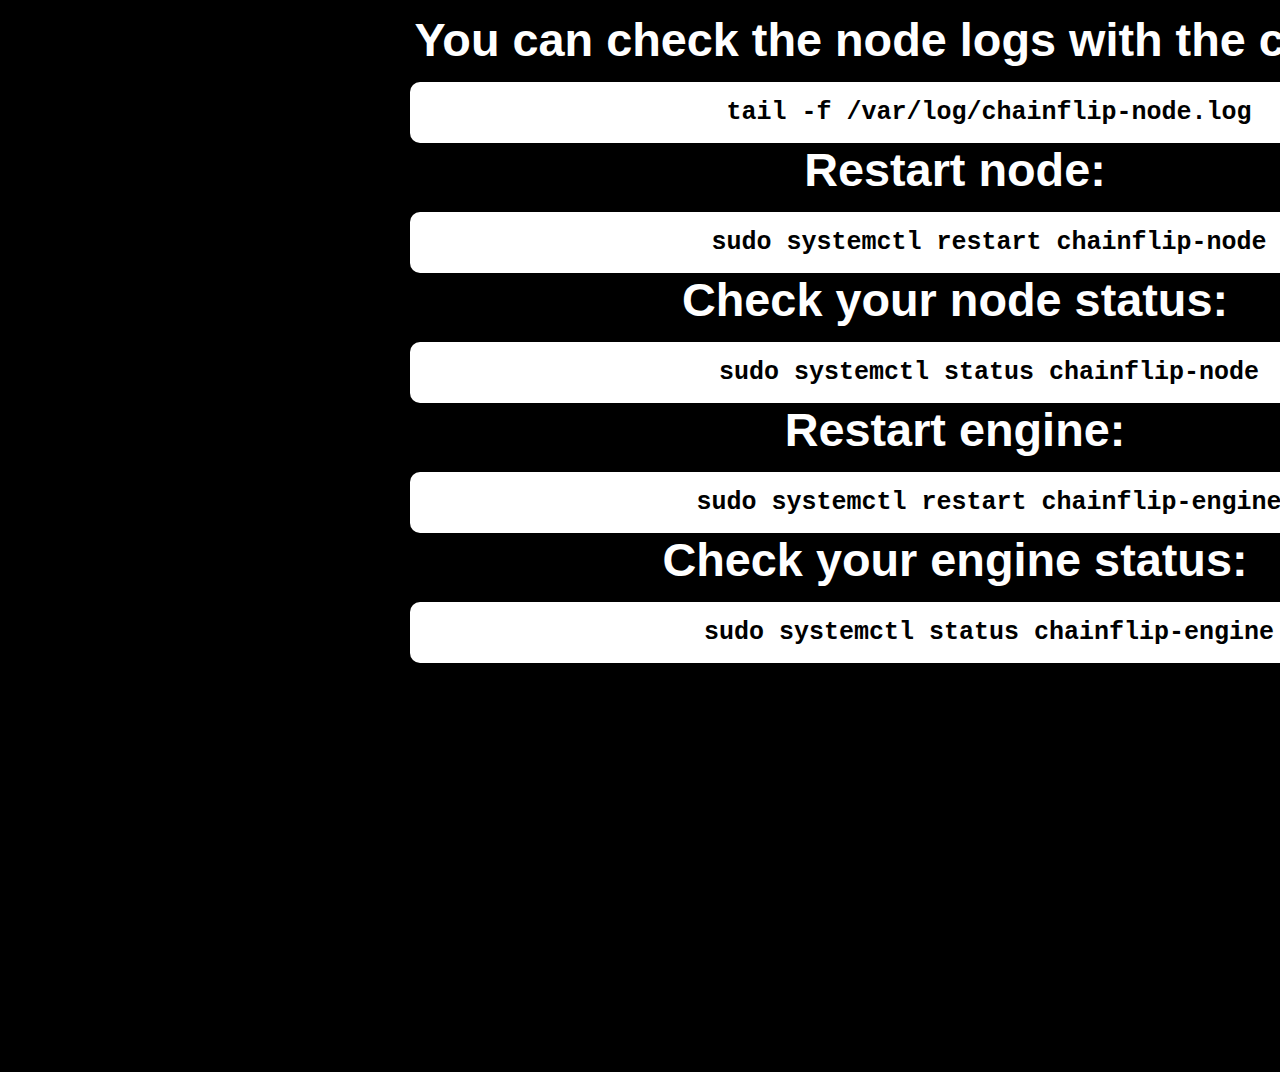
==== commit cb22b7ce: "Update chainflip_guide.html" ====
--- a/guide/chainflip_guide.html
+++ b/guide/chainflip_guide.html
@@ -82,7 +82,7 @@
                 ><img src="../images/hetzner.svg" alt=""
               /></a>
             </div>
-            <a href="https://discord.com/invite/VG4MrDSGDV">
+            <a href="https://discord.gg/Zpm8QmYx">
               <svg
                 xmlns="http://www.w3.org/2000/svg"
                 width="16"
@@ -96,7 +96,7 @@
                 />
               </svg>
             </a>
-            <a href="https://github.com/NibiruChain/nibiru">
+            <a href="https://github.com/chainflip-io">
               <svg
                 xmlns="http://www.w3.org/2000/svg"
                 width="16"
@@ -110,7 +110,7 @@
                 />
               </svg>
             </a>
-            <a href="https://twitter.com/NibiruChain">
+            <a href="https://twitter.com/Chainflip">
               <svg
                 xmlns="http://www.w3.org/2000/svg"
                 width="16"
--- a/css/guide.css
+++ b/css/guide.css
@@ -139,6 +139,11 @@
   border: 3px solid #000; /* creates padding around scroll thumb */
 }
 
+iframe {
+  width: 700px;
+  height: 400px;
+}
+
 @media (max-width: 961px) {
   .d-flex {
     margin-left: 10px;
@@ -177,7 +182,7 @@
   }
 
   iframe {
-    width: 230px;
+    width: 65%;
     height: 230px;
   }
 }
